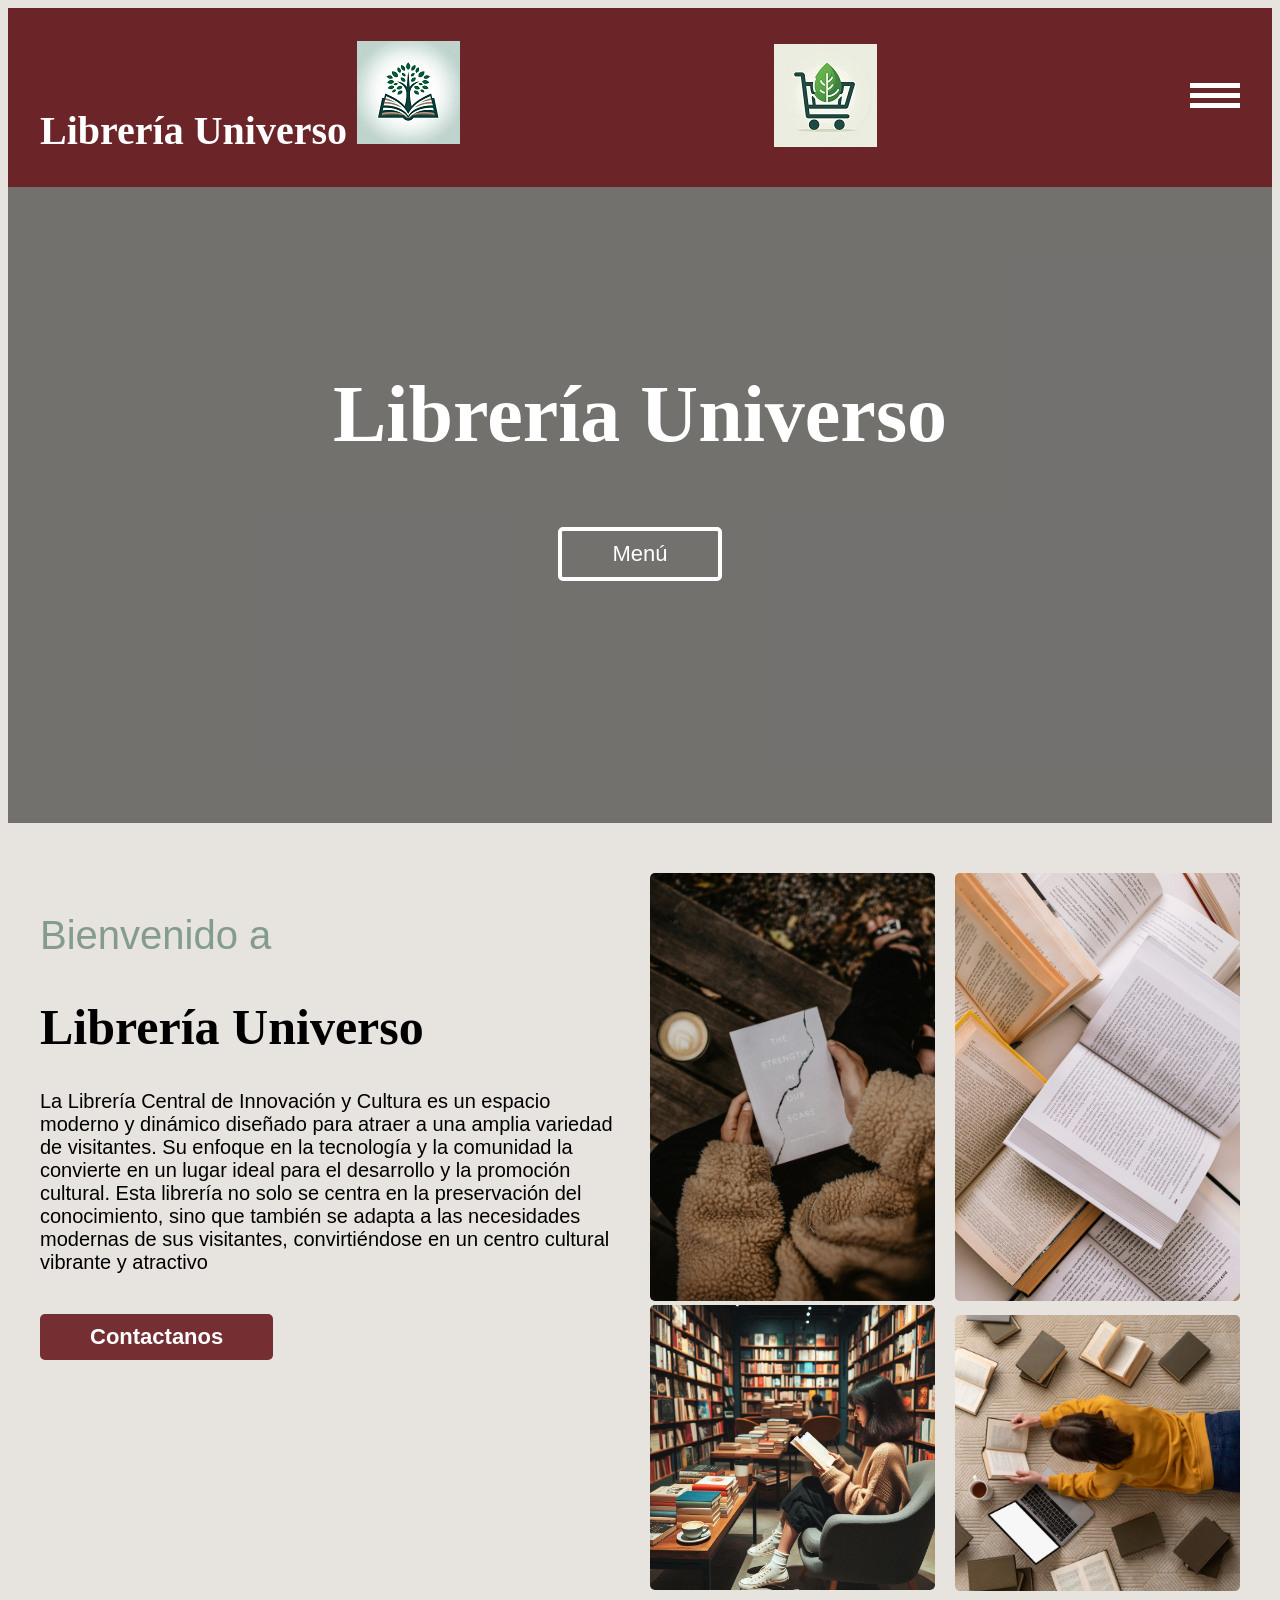
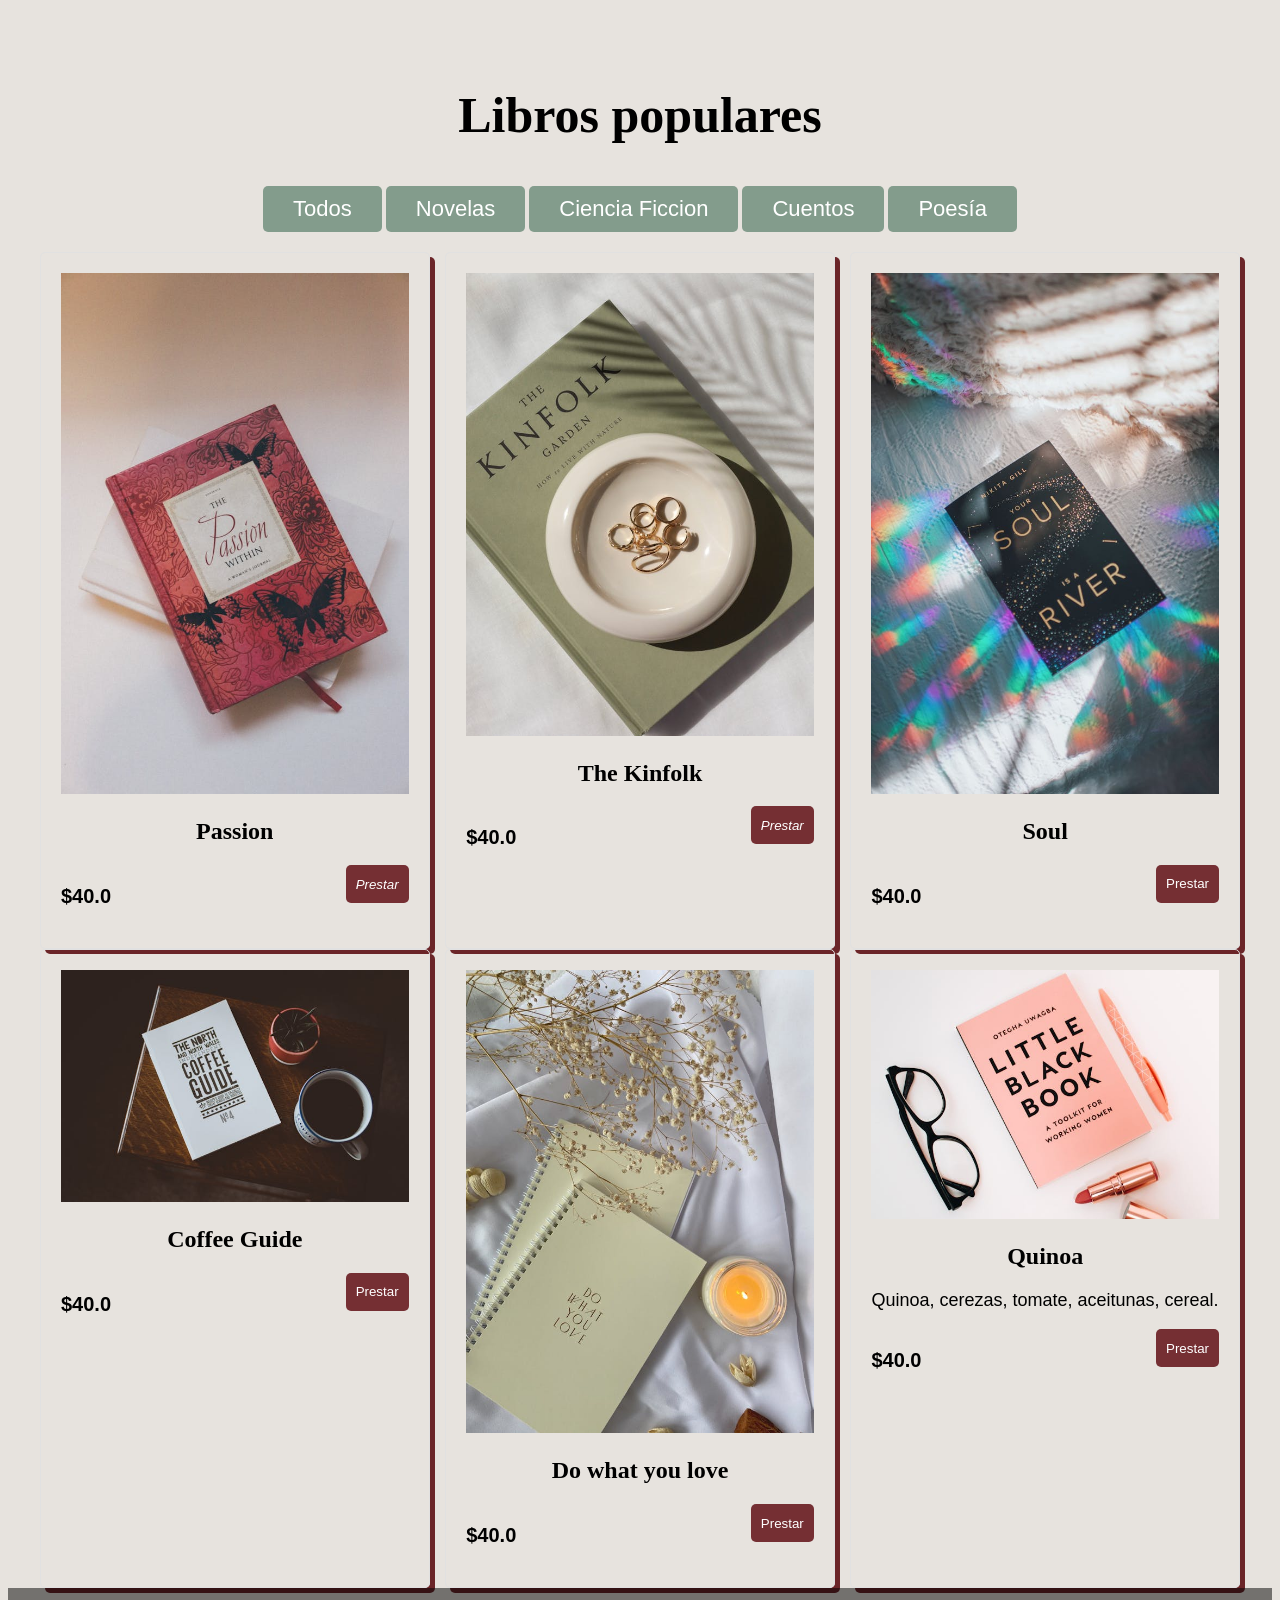
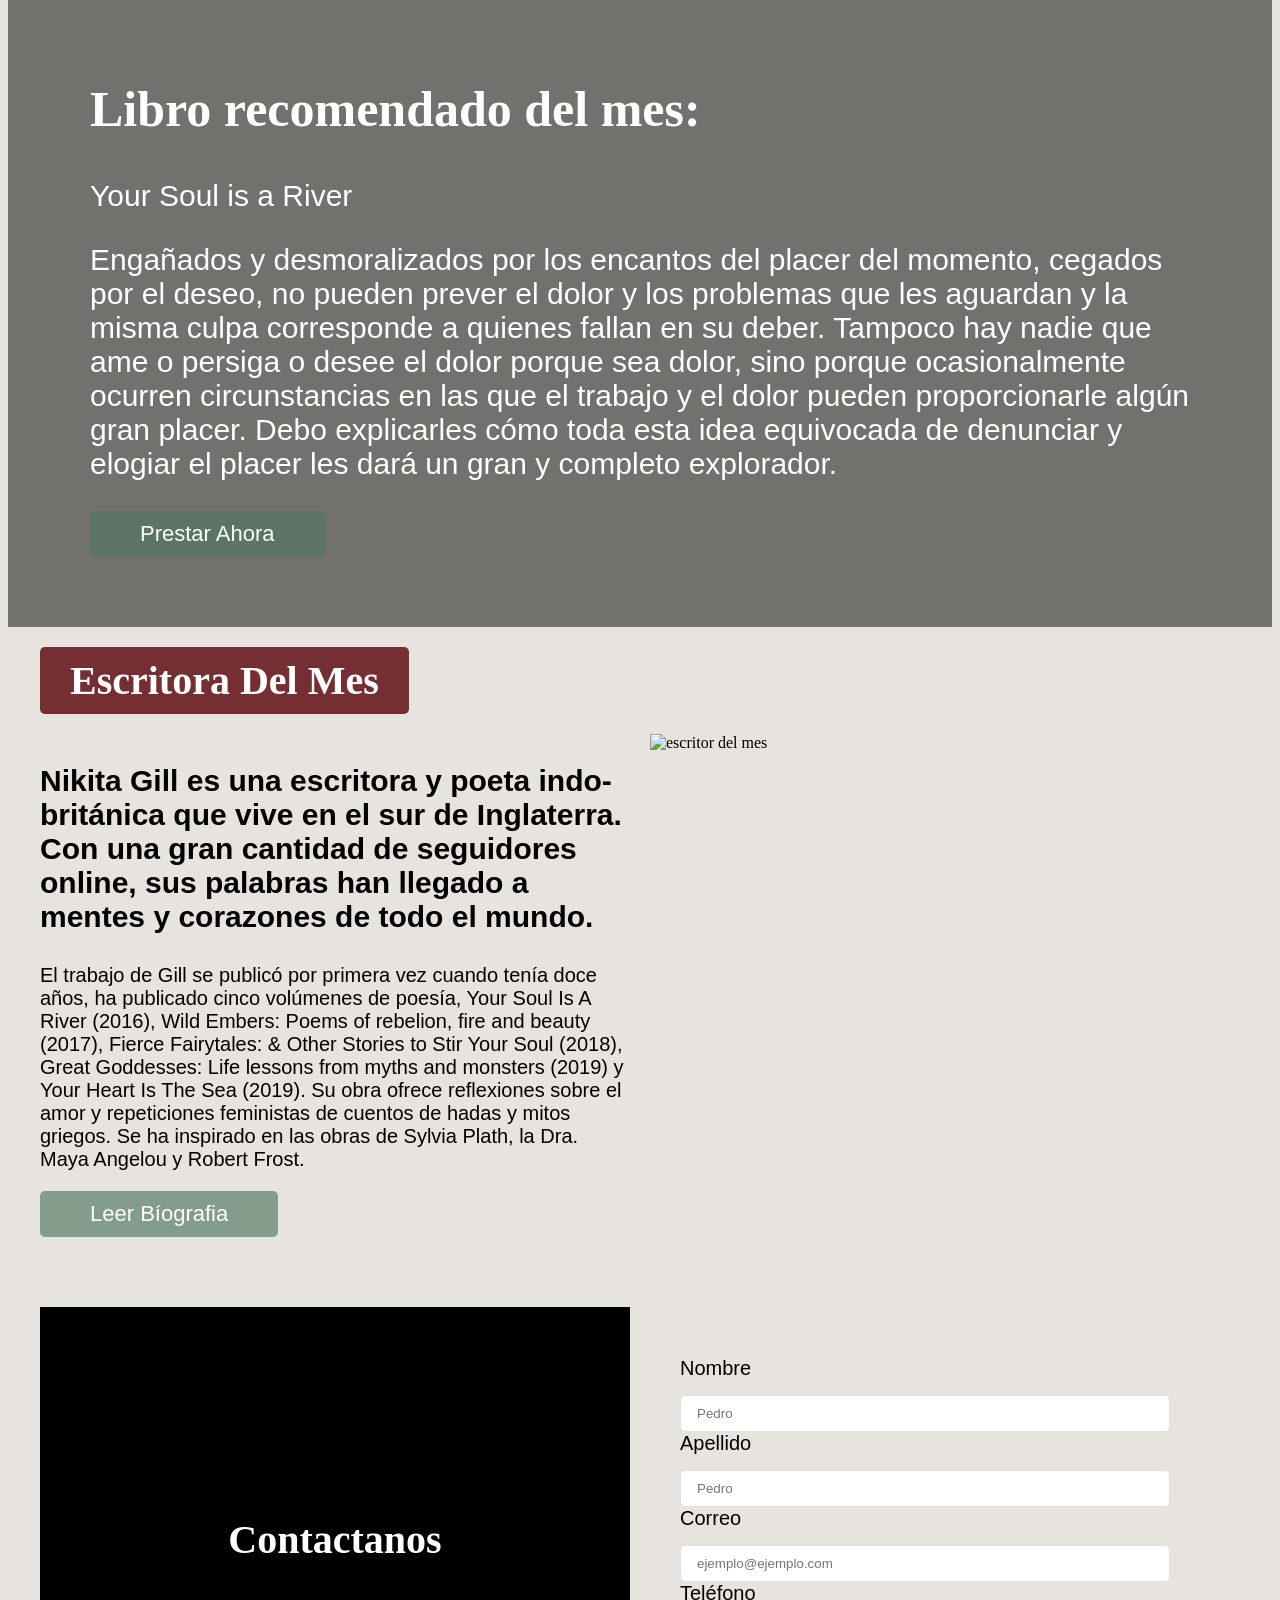
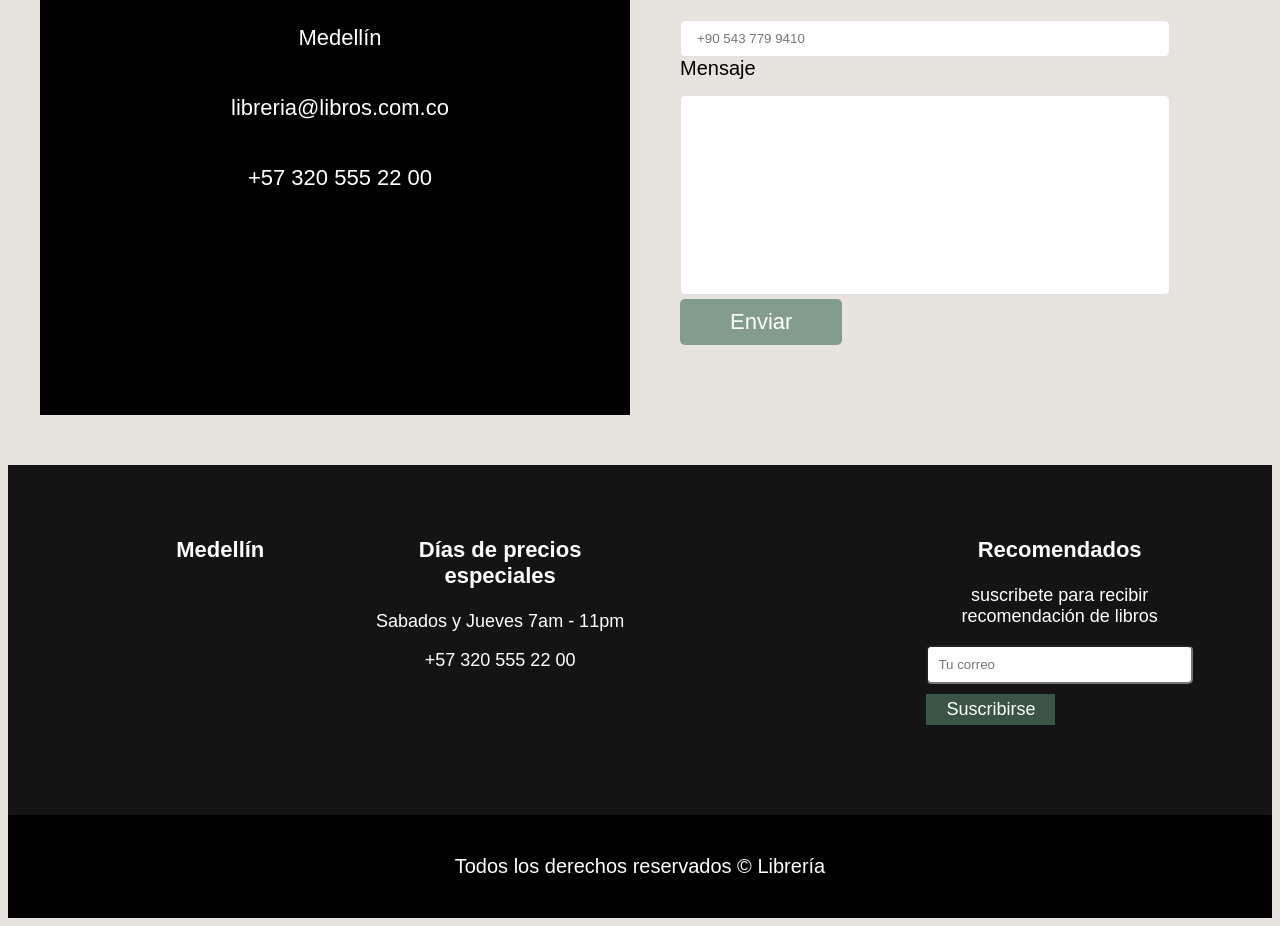
==== PythonProjectG3/PRACTICAS/proyecto cesde python/libraryfinalproject/index.html @ cf28e377 "retoques en pagina de libreria" ====
<!DOCTYPE html>
<html lang="en">

<head>
    <meta charset="UTF-8">
    <meta name="viewport" content="width=device-width, initial-scale=1.0">
    <title>Libreria</title>
    <link rel="preconnect" href="https://fonts.googleapis.com">
    <link rel="preconnect" href="https://fonts.gstatic.com" crossorigin>
    <link href="https://fonts.googleapis.com/css2?family=Arima:wght@100..700&display=swap" rel="stylesheet">
    <link rel="stylesheet" href="css/estilos.css">
</head>

<body>
    <header class="encabezado">
        <div class="contenedor-navegacion">
            <div class="contenido-navegacion contenedor">
                <div class="logo">
                    <h2>Librería Universo<span class="verde"></span><span>   </span> <span class="rojo"><img data-src="assets/img/logo4.png" alt=""> </h2>          
                </div>
                <div><span></span><img data-src="assets/img/carro.jpg" alt=""></div>
                <nav class="navegacion ocultar">
                    <a href="#">Inicio</a>
                    <a href="#">Sobre Nosotros</a>
                    <a href="#">Libros</a>
                    <a href="#">Escritores</a>
                    <a href="#">Contacto</a>
                </nav>
                <div class="hamburguesa">
                    <span></span><span></span><span></span>
                </div>
            </div>
        </div>
         
        <div class="contenido-header">
            <div class="contenedor-encabezado">
                <div class="texto-encabezado">
                    <h2>Librería Universo</h2>
                    <a href="#" class="btn bordes">Menú</a>
                </div>
                <video autoplay loop muted>
                    <source src="/assets/videoheader.mp4">
                </video>
            </div>
        </div>
    </header>

    <div class="contenedor-nosotros contenedor">
        <div class="texto-nosotros">
            <p class="bienvenida">Bienvenido a</p>
            <h1>Librería Universo</h1>
            <p>La Librería Central de Innovación y Cultura es un espacio moderno y dinámico diseñado para 
                atraer a una amplia variedad de visitantes. Su enfoque en la tecnología y la comunidad 
                la convierte en un lugar ideal para el desarrollo y la promoción cultural.
                Esta librería no solo se centra en la preservación del conocimiento, sino que también 
                se adapta a las necesidades modernas de sus visitantes, convirtiéndose en un centro
                 cultural vibrante y atractivo
            </p>
            <a href="#" class="btn btn-rojo">Contactanos</a>
        </div>
        <div class="imagenes-nosotros">
            <div class="imagen1">
                <img data-src="assets/img/portada1.jpg" alt="portada libro">
                <img data-src="assets/img/leer2.jpg" alt="mujer leyendo">
            </div>
            <div class="imagenes2">
                <img data-src="assets/img/libros.jpg" alt="libros">
                <img data-src="assets/img/leer.jpg" alt="mujer leyendo">
            </div>
        </div>
    </div>

    <section class="menu contenedor">
        <h2 class="texto-platillos">Libros populares</h2>
        <div class="botones-platillos">
            <button class="todos btn btn-verde">Todos</button>
            <button class="ensaladas btn btn-verde">Novelas</button>
            <button class="pasta btn btn-verde">Ciencia Ficcion</button>
            <button class="pizza btn btn-verde">Cuentos</button>
            <button class="postres btn btn-verde">Poesía</button>
        </div>
        <div class="platillos">
            <div class="platillo" data-platillo="ensalada">
                <img data-src="assets/img/passion.jpg" alt="passion">
                <h2>Passion</h2>
                <div class="precio">
                    <p>$40.0</p>
                    <button><i class="fas fa-shopping-basket">Prestar</i></button>
                </div>
            </div>
            <div class="platillo" data-platillo="ensalada">
                <img data-src="assets/img/thekinfolk.jpg" alt="kinfolk">
                <h2>The Kinfolk</h2>
                <div class="precio">
                    <p>$40.0</p>
                    <button><i class="fas fa-shopping-basket">Prestar</i></button>
                </div>
            </div>
            <div class="platillo" data-platillo="ensalada">
                <img data-src="assets/img/soul.jpg" alt="soul">
                <h2>Soul</h2>
                <div class="precio">
                    <p>$40.0</p>
                    <button><i class="fas fa-shopping-basket"></i>Prestar</button>
                </div>
            </div>
       

            <div class="platillo" data-platillo="pizza">
                <img data-src="assets/img/coffeeguide.jpg" alt="coffeeguide">
                <h2>Coffee Guide</h2>
                <div class="precio">
                    <p>$40.0</p>
                    <button><i class="fas fa-shopping-basket"></i>Prestar</button>
                </div>
            </div>
            <div class="platillo" data-platillo="pizza">
                <img data-src="assets/img/dowhatyoulove.jpg" alt="dowhatyoulove">
                <h2>Do what you love</h2>
                <div class="precio">
                    <p>$40.0</p>
                    <button><i class="fas fa-shopping-basket"></i>Prestar</button>
                </div>
            </div>
            <div class="platillo" data-platillo="pizza">
                <img data-src="assets/img/littleblackbook.jpg" alt="littleblackbook">
                <h2>Quinoa</h2>
                <p>Quinoa, cerezas, tomate, aceitunas, cereal.</p>
                <div class="precio">
                    <p>$40.0</p>
                    <button><i class="fas fa-shopping-basket"></i>Prestar</button>
                </div>
            </div>
        </div>
    </section>

    <div class="separador">
        <div class="contenido-separador contenedor">
            <h2>Libro recomendado del mes: </h2>
            <p>Your Soul is a River 
            </p>
            <p>Engañados y desmoralizados por los encantos del placer del momento, cegados por el deseo, no pueden prever el dolor y los problemas que les aguardan y la misma culpa corresponde a quienes fallan en su deber.

                Tampoco hay nadie que ame o persiga o desee el dolor porque sea dolor, sino porque ocasionalmente ocurren circunstancias en las que el trabajo y el dolor pueden proporcionarle algún gran placer.
                
                Debo explicarles cómo toda esta idea equivocada de denunciar y elogiar el placer les dará un gran y completo explorador. 
            </p>
            <a href="#" class="btn btn-verde">Prestar ahora</a>
        </div>
    </div>

    <section class="chef contenedor">
        <h2 href="#" class="btn btn-rojo">Escritora del mes</h2>
        <div class="contenido-chef">
            <div class="texto-chef">
                <h3>Nikita Gill es una escritora y poeta indo-británica que vive en el sur de Inglaterra.
                     Con una gran cantidad de seguidores online, sus palabras han llegado a mentes
                      y corazones de todo el mundo.
                </h3>
                <p>El trabajo de Gill se publicó por primera vez cuando tenía doce años, 
                    ha publicado cinco volúmenes de poesía, Your Soul Is A River (2016), Wild Embers:
                     Poems of rebelion, fire and beauty (2017), Fierce Fairytales: 
                     & Other Stories to Stir Your Soul (2018), Great Goddesses: 
                     Life lessons from myths and monsters (2019) y Your Heart Is The Sea (2019). 
                     Su obra ofrece reflexiones sobre el amor y repeticiones feministas de cuentos de hadas y mitos griegos.
                      Se ha inspirado en las obras de Sylvia Plath, la Dra. Maya Angelou y Robert Frost.
                    </p>
                <a href="#" class="btn btn-verde">Leer Bíografia</a>
            </div>
            <div class="imagen-chef">
                <img data-src="/assets/img/escritordelmes.jpg" alt="escritor del mes">
            </div>
        </div>
    </section>

    <div class="formulario-contacto contenedor">

        <div class="informacion-contacto">
            <h3>Contactanos</h3>
            <p><i class="fas fa-map-marker-alt"></i>Medellín</p>
            <p><i class="fas fa-envelope"></i> libreria@libros.com.co</p>
            <p><i class="fas fa-phone-alt"></i>+57 320 555 22 00</p>
            <div class="redes-sociales">
                <i class="fab fa-facebook-square"></i>
                <i class="fab fa-twitter-square"></i>
                <i class="fab fa-instagram"></i>
            </div>
        </div>

        <form class="formulario">
            <div class="input-formulario">
                <label for="nombre">Nombre</label>
                <input type="text" placeholder="Pedro" id="nombre">
            </div>
            <div class="input-formulario">
                <label for="apellidos">Apellido</label>
                <input type="text" placeholder="Pedro" id="apellidos">
            </div>
            <div class="input-formulario">
                <label for="correo">Correo</label>
                <input type="email" placeholder="ejemplo@ejemplo.com" id="correo">
            </div>
            <div class="input-formulario">
                <label for="telefono">Teléfono</label>
                <input type="tel" placeholder="+90 543 779 9410" id="telefono">
            </div>
            <div class="input-formulario">
                <label for="mensaje">Mensaje</label>
                <textarea></textarea>
            </div>
            <div class="btn-formulario">
                <input type="submit" class="btn btn-verde" value="Enviar">
            </div>

        </form>
    </div>
    <div class="pie-pagina ">
        <div class="contenedor-piepagina contenedor">
            <div class="info">
                <h3>Medellín</h3>
            </div>
            <div class="info">
                <h3>Días de precios especiales</h3>
                <p>Sabados y Jueves 7am - 11pm</p>
                <p>+57 320 555 22 00</p>
            </div>
            <div class="info">
                <div class="redes-sociales redes-pie">
                    <i class="fab fa-facebook-square"></i>
                    <i class="fab fa-twitter-square"></i>
                    <i class="fab fa-instagram"></i>
                </div>
            </div>
            <div class="info">
                <h3>Recomendados</h3>
                <p>suscribete para recibir recomendación de libros</p>
                <input type="email" placeholder="Tu correo">
                <input type="submit" class="btn btn-verde" value="Suscribirse">
            </div>
        </div>
    </div>
    <footer class="footer">
        <p>Todos los derechos reservados &copy; Librería</p>
    </footer>

    <script src="js/app.js"></script>
</body>

</html>
---- PythonProjectG3/PRACTICAS/proyecto cesde python/libraryfinalproject/css/estilos.css ----
:root{
    --verde:#4f7761a6;
    --blanco:#fff;
    --rojo:#752f33;
    --oscuro:#000;
    --titulos:'Arima Madurai',cursive;
    --parrafos:'Mulish', sans-serif;
    background-color: rgb(231, 227, 222);
}
html{
    box-sizing: border-box;
    /*1rem = 10px*/
    font-size: 62.5%;
}
body{
    font-size: 1.6rem;
    overflow-x: hidden;
}

*,*::after, *::before{
    box-sizing: inherit;
}
/*globales*/
.contenedor{
    max-width: 120rem;
    margin: 0 auto;
    width: 95%;
}
h1,h2{
    font-family: var(--titulos);
}
h3, p, a{
    font-family: var(--parrafos);
}

img{
    max-width: 100%;
}
.verde{
    color: var(--verde);
}
.rojo{
    color: var(--rojo);
}
.ocultar{
    display: none;
}
.btn-cerrar{
    font-size: 3rem;
    font-weight: bold;
    color: var(--blanco);
    position: absolute;
    top: 0;
    right: 50px;
    user-select: none;

}
.pantalla-completa{
    position: absolute;
    top: 0;
    left: 0;
    bottom: 0;
    right: 0;
    background-color: rgba(0,0,0,.5);
    z-index: 4;
}

@keyframes desplazamiento {
    0%{
        transform: translateX(100%);
    }

    100%{
        transform:translateX(0);
    }
}

.btn-cerrar:hover{
    cursor: pointer;
}

.btn{
    text-decoration: none;
    color: var(--blanco);
    font-size: 2rem;
    text-transform: capitalize;
    padding: 1rem 5rem;
    border-radius: 5px;
    transition: all .3s ease-in-out;
}

@media(min-width: 768px) {
    .btn{
        font-size: 2.2rem;
    }
}
.bordes{
    border: 3px solid var(--blanco);
}
@media(min-width: 768px) {
    .bordes{
        border: 4px solid var(--blanco);
    }
}

.bordes:hover{
    color: var(--verde);
    background-color: var(--blanco);
}
.btn-rojo{
    background-color: var(--rojo);
    font-weight: bold;
    display: inline-block;
    margin-top: 2rem;
    margin-bottom: 2rem;
}
.btn-verde{
    background-color: var(--verde);
    border: none;
    display: inline-block;
    margin-bottom: 2rem;
    font-family: var(--parrafos);
}
.btn-verde:hover{
    background-color: var(--rojo);
}
/*encabezado*/
.contenedor-navegacion{
    background-color: #6b2528;
    position: relative;
    z-index: 5;
  
}
.contenido-navegacion{
    display: flex;
    align-items: center;
    justify-content: space-between;
    
   
}
.logo h2, .navegacion a {
  color: var(--blanco);  
}
.logo h2{
    font-size: 4rem;
}
.navegacion a{
    text-decoration: none;
    font-size: 2.2rem;
    padding: 1.5rem;
    padding-left: 4rem;
    display: block;
    transition: color .3s ease-in-out;
    text-align: center;
}

@media(min-width: 768px) {
    .navegacion a{
        text-align: left;
    }
}


.navegacion a:nth-child(even):hover{
    color: var(--rojo);
}
.navegacion a:nth-child(odd):hover{
    color: var(--verde);
}
.navegacion a:first-of-type{
    margin-top: 5rem;
}
.navegacion{
    position: absolute;
    top: 0;
    right: 0;
    bottom: 0;
    height: 100vh;
    width: 40rem;
    padding: 3rem 4rem;
    background-color: var(--oscuro);
    animation: desplazamiento .5s ease-in-out;
}

.hamburguesa:hover{
    cursor: pointer;
}

.hamburguesa span{
    background-color: var(--blanco);
    display: block;
    width: 5rem;
    height: .5rem;
    margin-bottom: .5rem;
}

/*video*/
.contenido-header{
    position: relative;
}

.contenido-header::before{
    content: '';
    position: absolute;
    top:0;
    left: 0;
    right: 0;
    bottom: 0;
    background-color: rgba(0,0,0,.5);
}

.texto-encabezado{
    position: absolute;
    z-index: 2;
    width: 100%;
    height: 80%;
    display: flex;
    flex-direction: column;
    align-items: center;
    justify-content: center;
}
.texto-encabezado h2{
    color: var(--blanco);
    font-size: 4rem;
}

@media(min-width: 768px) {
    .texto-encabezado h2{
        font-size: 8rem;
    }
}

video{
    width: 100%;
    height: 100%;
}

/*sobre nosotros*/
.contenedor-nosotros{
    
    padding-top: 5rem;
}
@media(min-width: 768px) {
    .contenedor-nosotros{
        display: flex;
         justify-content: space-between;
    }   
}
.texto-nosotros, .imagenes-nosotros{
   
    flex: 0 0 calc(50% - 1rem) ;
}
.texto-nosotros .bienvenida{
    font-size: 4rem;
    color: var(--verde);
    text-align: center;
}
@media(min-width: 768px) {
    .texto-nosotros .bienvenida{
        text-align: left;
    }
}
.texto-nosotros h1{
    font-size: 5rem;
    text-align: center;
}
@media(min-width: 768px) {
    .texto-nosotros h1{
        text-align: left;
    }
}
.texto-nosotros p{
    font-size: 2rem;
    text-align: center;
}
@media(min-width: 768px) {
    .texto-nosotros p{
        text-align: left;
    }
}
.imagenes-nosotros{
    display: flex;
    justify-content: space-between;
}
.imagenes-nosotros img{
    border-radius: 5px;
}
.imagen1, .imagenes2{
    flex: 0 0 calc(50% - 1rem);
}
.imagenes2 img{
    margin-bottom: 1rem;
}
.menu{
    padding-top: 4rem;
}
/*platillos*/
.texto-platillos{
    text-align: center;
    font-size: 5rem;
}

.botones-platillos{
    width: 100%;
    text-align: center;
    display: flex;
    flex-wrap: wrap;
    justify-content: space-between;
}
.botones-platillos button{
    flex: 0 0 calc(50% - 1rem);
    padding: 1rem 3rem;
}
@media(min-width: 768px) {
    .botones-platillos{
        display: inline-block;
    }
    .botones-platillos button{
        flex: unset;
    }
}
@media(min-width: 768px) {
    .platillos{
        display: flex;
        justify-content: space-between;
        flex-wrap:wrap;
    }
}
.platillo{
    flex: 0 0 calc(33.3% - 1rem);
    border: 1px solid #e1e1e1;
    box-shadow: #6b2528 5px 5px;
    padding: 2rem;
    border-radius: 5px;
}
.platillo h2{
    text-align: center;
}
.platillo p{
    font-size: 1.8rem;
}
.precio{
    display: flex;
    justify-content: space-between;
}
.precio p{
    font-weight: bold;
    font-size: 2rem;
}
.precio button{
    padding:1rem;
    border-radius: 5px;
    border: none;
    background-color: var(--rojo);
    color: var(--blanco);
    height: 3.8rem;
}
.separador{
    background-image: url('../assets/img/ensalada.webp');
    background-size: cover;
    background-position: center center;
    background-repeat: no-repeat;
    position: relative;
    z-index: 2;
}
.separador::before{
    content: '';
    position: absolute;
    top: 0;
    right: 0;
    left: 0;
    bottom: 0;
    background-color: rgba(0,0,0,.5);
    z-index: -1;
}

.contenido-separador{
    padding: 5rem;
}

.contenido-separador h2{
    font-size: 4rem;
    color: var(--blanco);
    text-align: center;
}
@media(min-width: 768px) {
    .contenido-separador h2{
        text-align: left;
        font-size: 5rem;
        color: var(--blanco);
    }
}
.contenido-separador p{
    color: var(--blanco);
    font-size: 3rem;
    text-align: center;
}
@media(min-width: 768px) {
    .contenido-separador p{
        text-align: left;
    }
}

/*seccion del chef*/
.chef h2{
    background-color: var(--rojo);
    display: inline-block;
    padding: 1rem 3rem;
    color: var(--blanco);
    font-size: 4rem;
}
@media(min-width: 768px) {
    .contenido-chef{
        display: flex;
        justify-content: space-between;
    }
}
.texto-chef, .imagen-chef{
    flex: 0 0 calc(50% - 1rem);
}
.texto-chef h3{
    font-size: 3rem;

}
.texto-chef p{
    font-size: 2rem;
    
}
.formulario-contacto{
    padding-top: 5rem;
}
/*formulario contacto*/
@media(min-width: 768px) {
    .formulario-contacto{
        display: flex;
    }
}
.informacion-contacto{
    display: flex;
    flex-direction: column;
    justify-content: center;
    align-items: center;
}

.informacion-contacto, .formulario{
    flex: 0 0 calc(50% - 1rem);
}
.informacion-contacto{
    background-color: var(--oscuro);
    padding: 2rem;
}

.informacion-contacto h3, .informacion-contacto p, .redes-sociales i{
    color: var(--blanco);
}
.informacion-contacto h3{
    font-size: 4rem;
    font-family: var(--titulos);
}

.informacion-contacto p{
    font-size: 2.2rem;
  
}
.informacion-contacto i{
    margin-right: 1rem;
}

.redes-sociales{
    font-size: 3rem;
}

.formulario{
    padding: 5rem;
}

.input-formulario label{
    display: block;
    font-size: 2rem;
    font-family: var(--parrafos);
    margin-bottom: 1.5rem;
}

.input-formulario input, .input-formulario textarea{
    width: 100%;
}
.input-formulario input, .input-formulario textarea{
    padding: 1rem 1.6rem;
    border: 1px solid #e1e1e1;
    border-radius: 5px;
    outline: none;
    font-family: var(--parrafos);
}
.input-formulario textarea{
    height: 20rem;
    resize:none;
}

.pie-pagina{
    margin-top: 5rem;
    background-color: rgb(20,20,20);
    padding: 5rem;
}
@media(min-width:768px){
    .contenedor-piepagina{
        display: flex;
        justify-content: space-between;
    }

}
.info{
    flex: 0 0 calc(25% - 1rem);
    margin-bottom: 2rem;
}
.info h3, .info p{
    color: var(--blanco);
    text-align: center;
}
.info h3{
    font-size: 2.2rem;
}
.info p{
    font-size: 1.8rem;
}

.redes-pie{
    text-align: center;
}
.info input[type="email"]{
    font-family: var(--parrafos);
    display: inline-block;
    margin-bottom: 1rem;
    padding: 1rem;
    border-radius: 5px;
    outline: none;
    width: 100%;
}

.info input[type="submit"]{
    padding: .5rem 2rem;
    font-size: 1.8rem;
    border-radius: 0;
}
.footer{
    text-align: center;
    background-color: var(--oscuro);
    color: var(--blanco);
    padding: 2rem;
    font-size: 2rem;
}
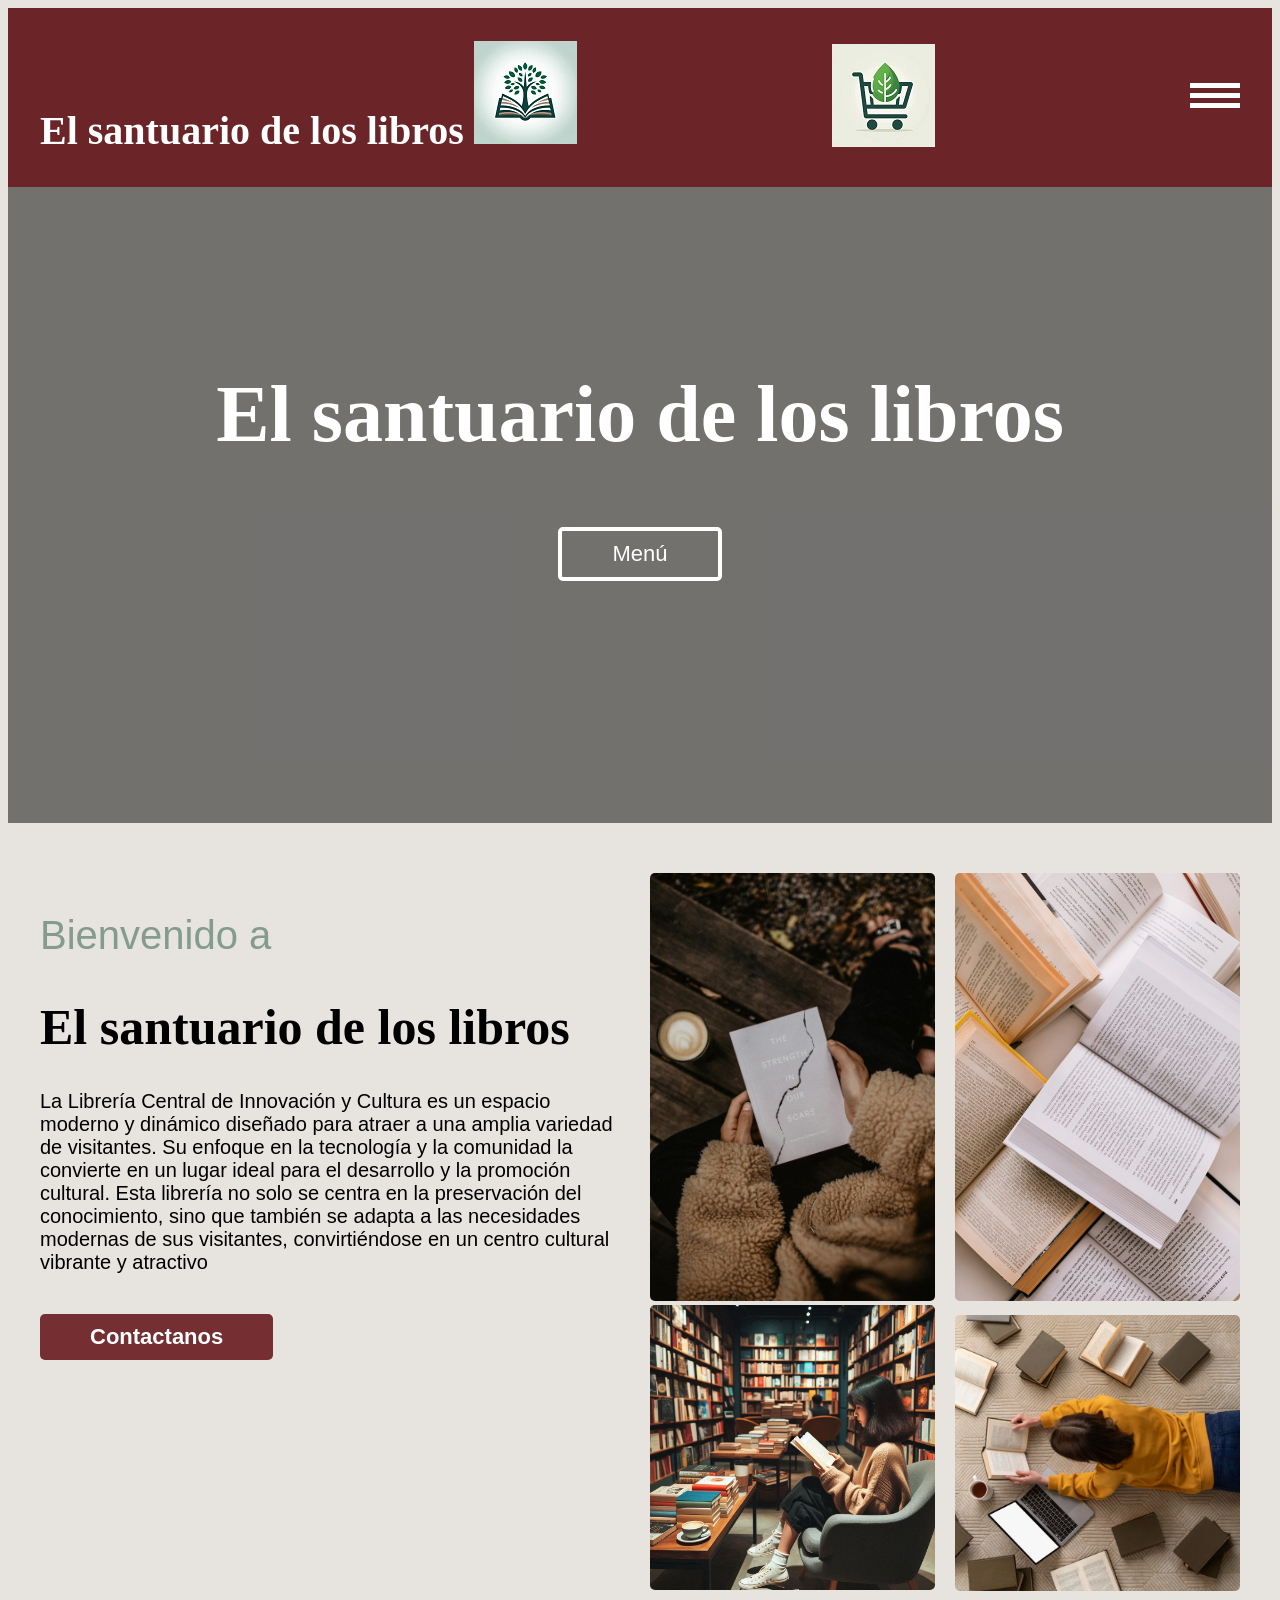
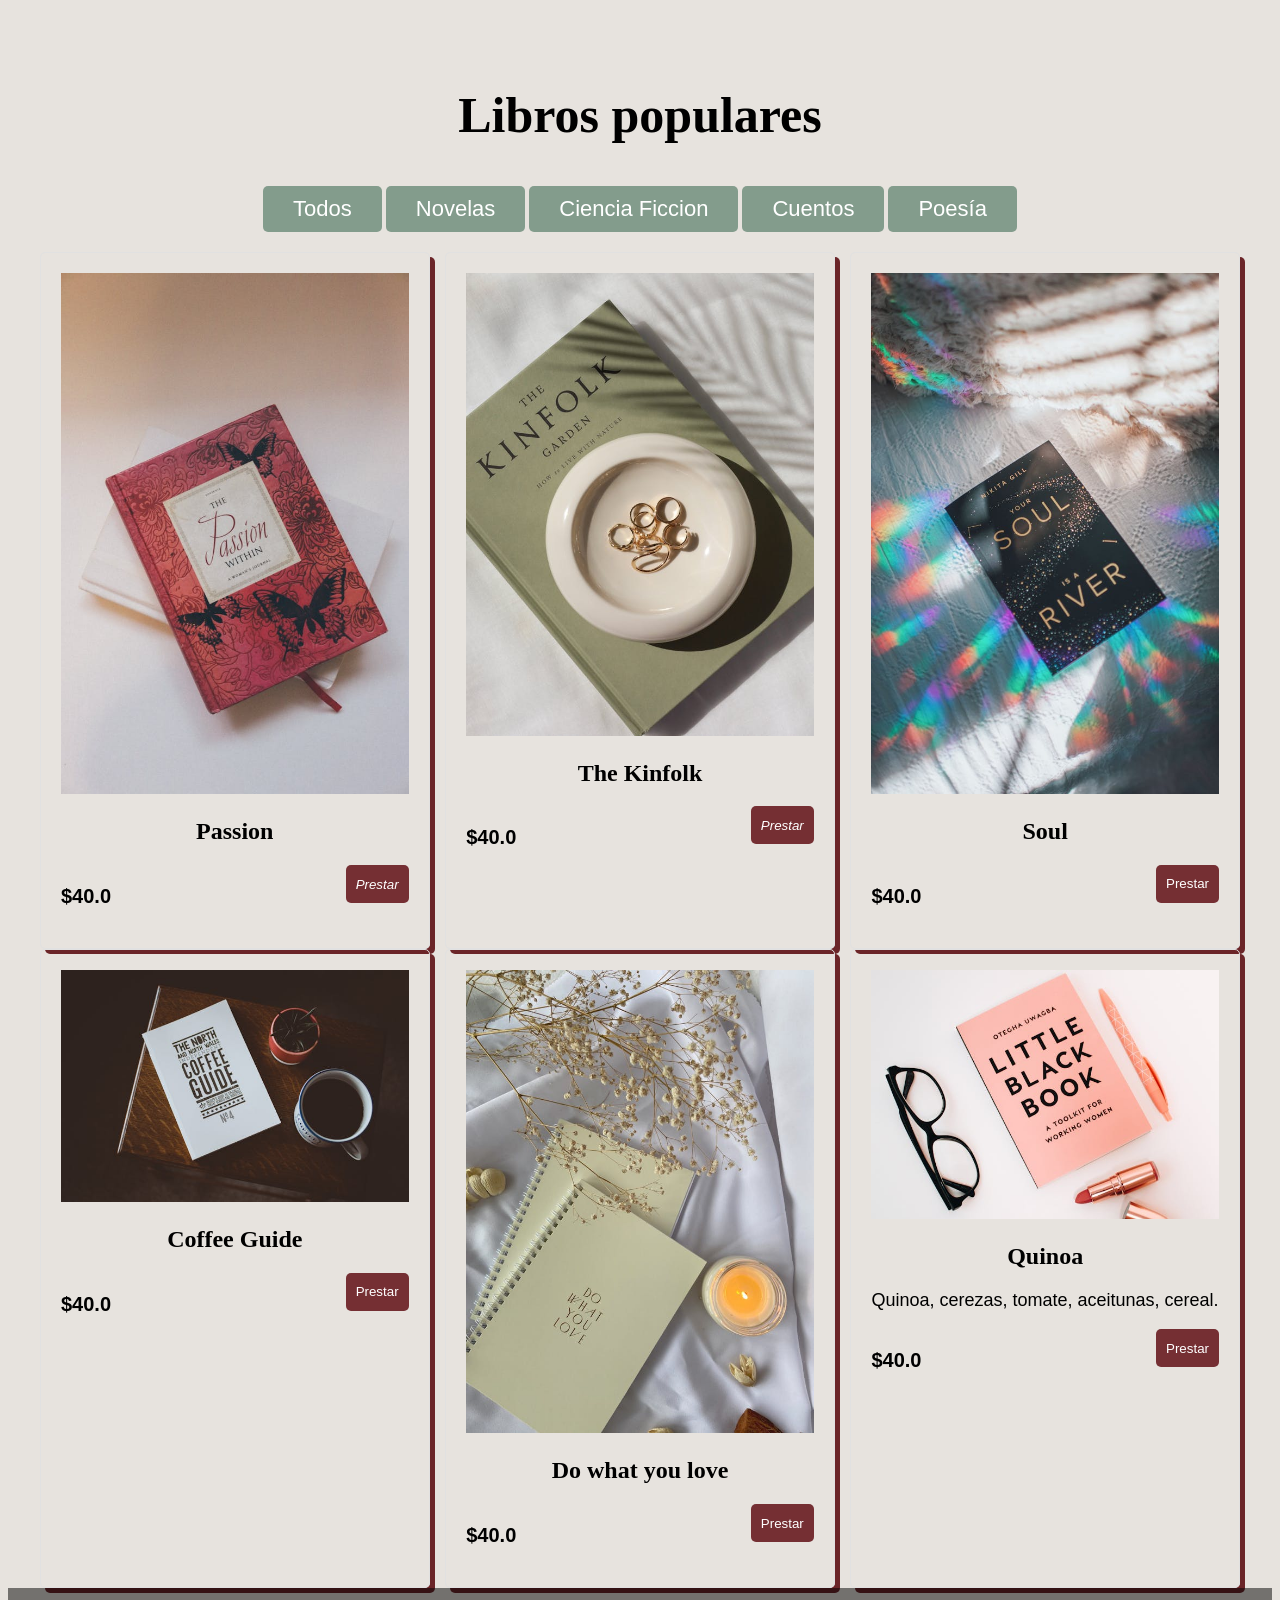
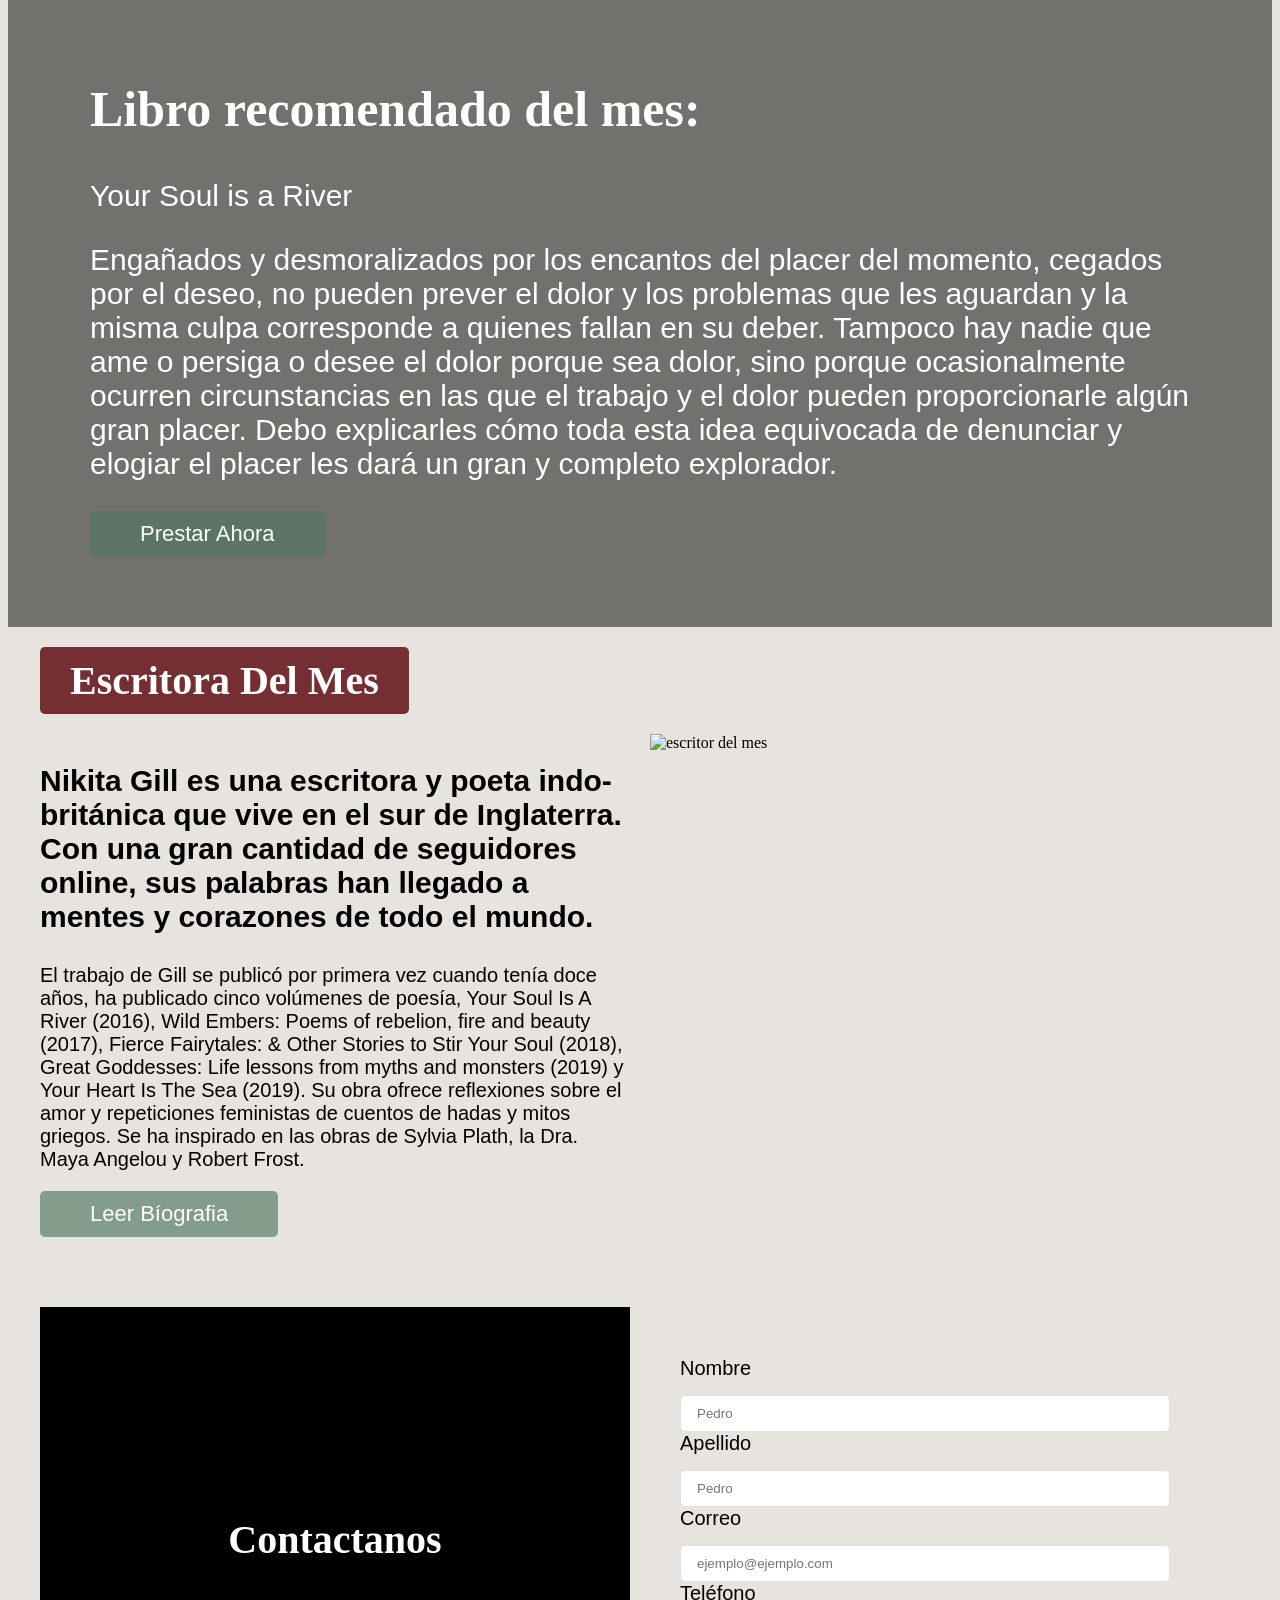
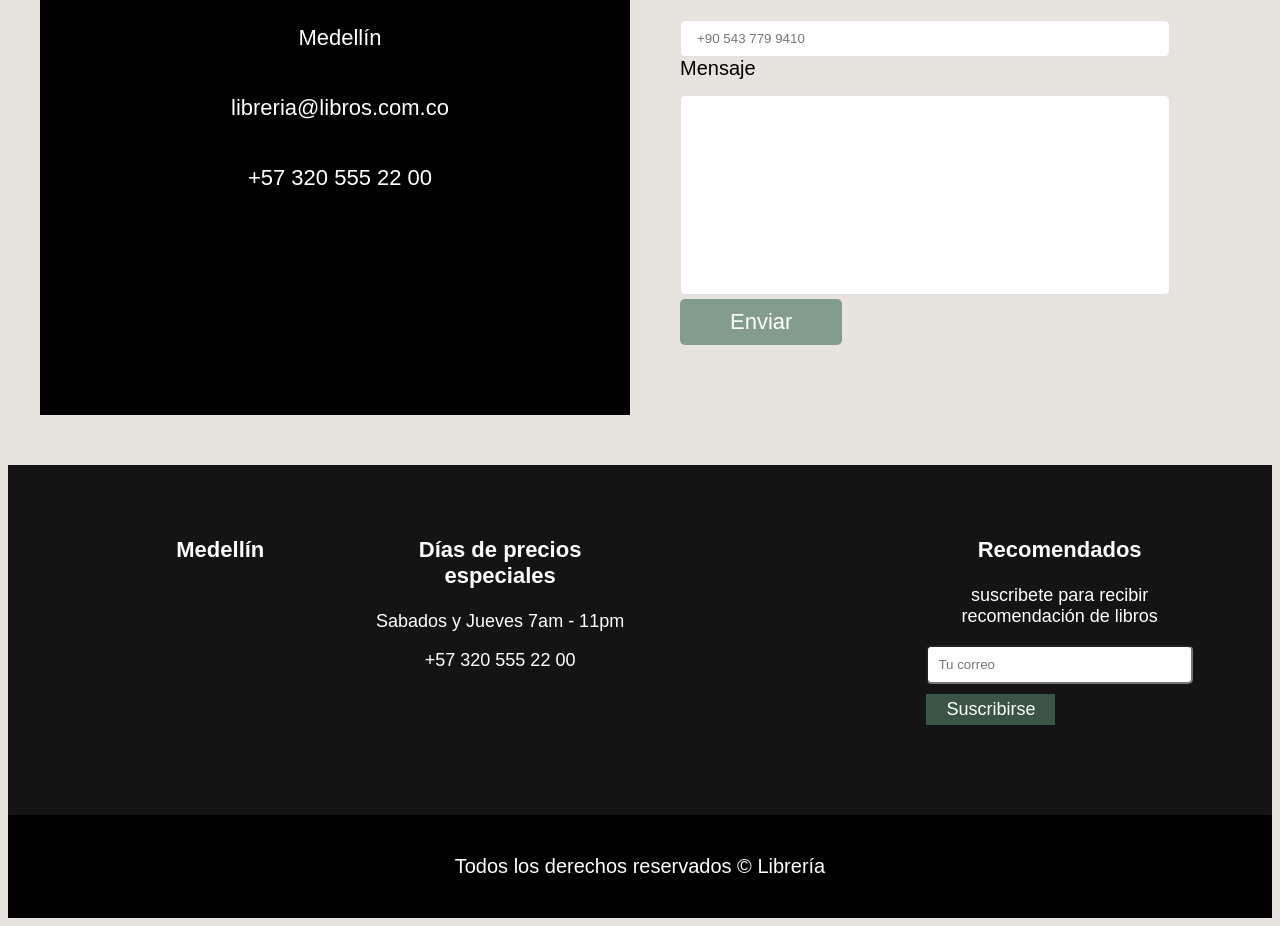
==== commit fd82ae29: "actualizaciones" ====
--- a/PythonProjectG3/PRACTICAS/proyecto cesde python/libraryfinalproject/index.html
+++ b/PythonProjectG3/PRACTICAS/proyecto cesde python/libraryfinalproject/index.html
@@ -4,7 +4,7 @@
 <head>
     <meta charset="UTF-8">
     <meta name="viewport" content="width=device-width, initial-scale=1.0">
-    <title>Libreria</title>
+    <title>El santuario de los libros</title>
     <link rel="preconnect" href="https://fonts.googleapis.com">
     <link rel="preconnect" href="https://fonts.gstatic.com" crossorigin>
     <link href="https://fonts.googleapis.com/css2?family=Arima:wght@100..700&display=swap" rel="stylesheet">
@@ -16,7 +16,7 @@
         <div class="contenedor-navegacion">
             <div class="contenido-navegacion contenedor">
                 <div class="logo">
-                    <h2>Librería Universo<span class="verde"></span><span>   </span> <span class="rojo"><img data-src="assets/img/logo4.png" alt=""> </h2>          
+                    <h2>El santuario de los libros<span class="verde"></span><span>   </span> <span class="rojo"><img data-src="assets/img/logo4.png" alt=""> </h2>          
                 </div>
                 <div><span></span><img data-src="assets/img/carro.jpg" alt=""></div>
                 <nav class="navegacion ocultar">
@@ -35,7 +35,7 @@
         <div class="contenido-header">
             <div class="contenedor-encabezado">
                 <div class="texto-encabezado">
-                    <h2>Librería Universo</h2>
+                    <h2>El santuario de los libros</h2>
                     <a href="#" class="btn bordes">Menú</a>
                 </div>
                 <video autoplay loop muted>
@@ -48,7 +48,7 @@
     <div class="contenedor-nosotros contenedor">
         <div class="texto-nosotros">
             <p class="bienvenida">Bienvenido a</p>
-            <h1>Librería Universo</h1>
+            <h1>El santuario de los libros </h1>
             <p>La Librería Central de Innovación y Cultura es un espacio moderno y dinámico diseñado para 
                 atraer a una amplia variedad de visitantes. Su enfoque en la tecnología y la comunidad 
                 la convierte en un lugar ideal para el desarrollo y la promoción cultural.
